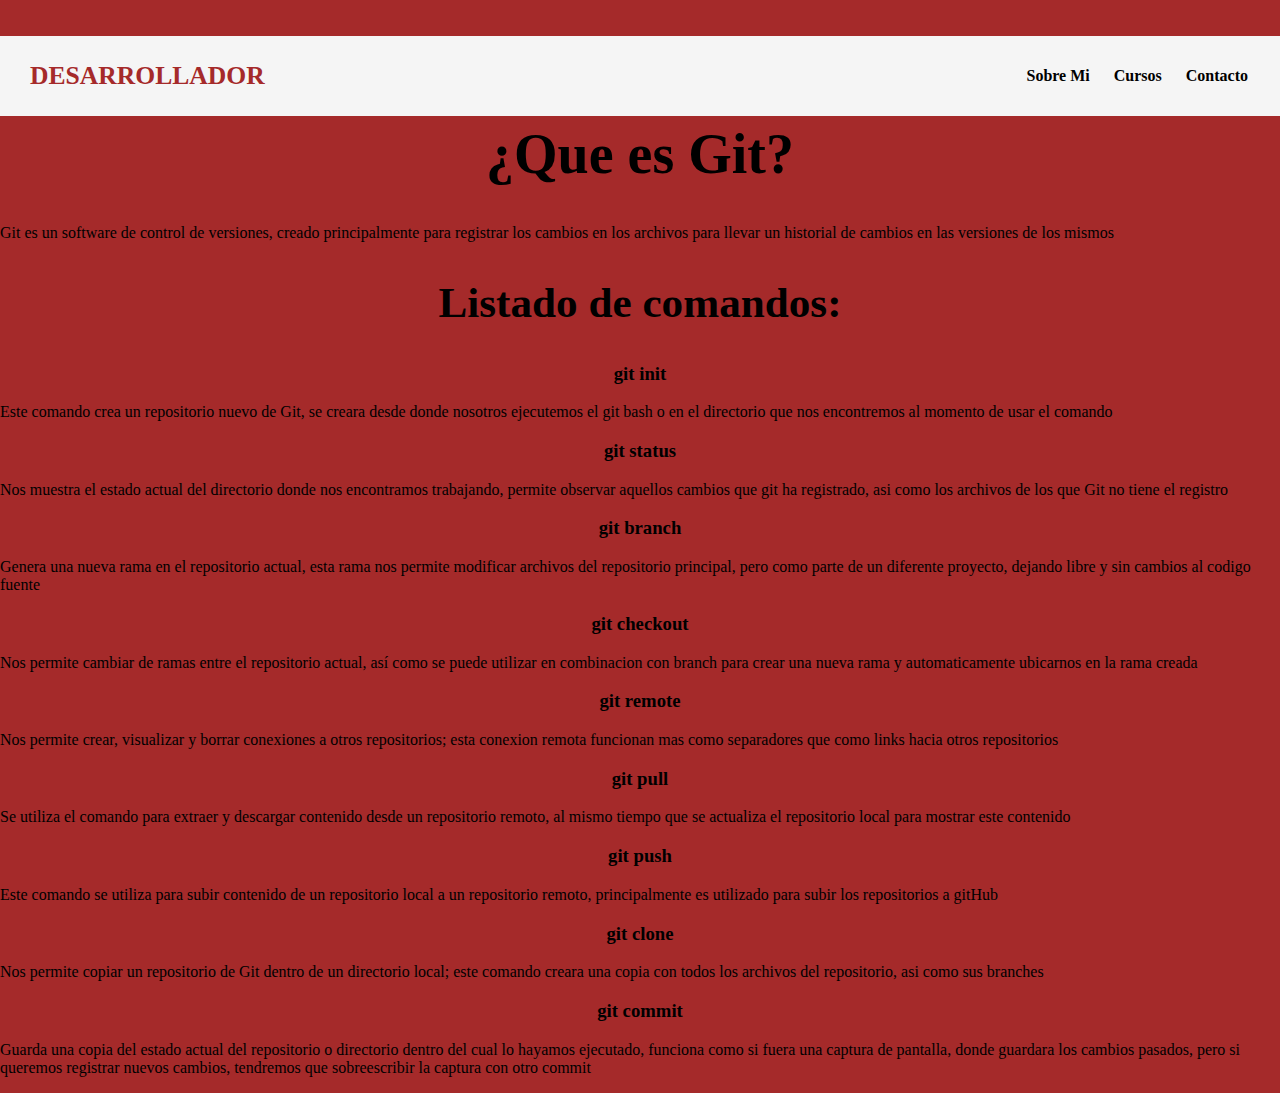
==== GIT.html @ 4173bbb1 "tercera version creo" ====
<!DOCTYPE html>
<html lang="en">
    <head>
        <meta charset="UTF-8" />
        <meta http-equiv="X-UA-Compatible" content="IE=edge" />
        <meta name="viewport" content="width=device-width, initial-scale=1.0" />
        <title> PÁGINA DE DESARROLLADOR </title>
        <link rel="stylesheet" href="GITestilo.css"/>
    </head>
    <body>
       <header>
            <div class="container">
                <p class="logo">DESARROLLADOR</p>
                <nav>
                    <a href="index.html"> Sobre Mi </a> 
                    <a href="index.html #cursos"> Cursos </a>  
                    <a href="index.html #contacto"> Contacto </a>  
                </nav>
            </div>
       </header> 

       <section id="QUEESGIT">
        <div class="container">

        <div class="img-container"></div>
        <div class="texto">

             <h2> ¿QUÉ ES GIT? </h2>
             <P><div align = "center"><h1> ¿Que es Git? </div></P>
                <P> Git es un software  de control de versiones, creado principalmente para registrar los cambios 
                    en los archivos para llevar un historial de cambios en las versiones de los mismos </P>
                <P><div align = "center"><h2> Listado de comandos: </div></P>
                <P><div align = "center"><h3> git init </div> </P>
                <P><div align = "left"> Este comando crea un repositorio nuevo de Git, se creara desde donde nosotros 
                    ejecutemos el git bash o en el directorio que nos encontremos al momento de usar el comando</div> </P>
                <P> <div align = "center"><h3> git status </div> </P>
                <P><div align = "left"> Nos muestra el estado actual del directorio donde nos encontramos trabajando, 
                    permite observar aquellos cambios que git ha registrado, asi como los archivos de los que Git 
                    no tiene el registro </div> </P>
                <P> <div align = "center"><h3> git branch </div> </P>
                <P> <div align = "left"> Genera una nueva rama en el repositorio actual, esta rama nos permite modificar
                     archivos del repositorio principal, pero como parte de un diferente proyecto, dejando libre y 
                     sin cambios al codigo fuente </div></P> 
                <P> <div align = "center"><h3> git checkout </div> </P>
                <P><div align = "left"> Nos permite cambiar de ramas entre el repositorio actual, así como se puede
                     utilizar en combinacion con branch para crear una nueva rama y automaticamente ubicarnos en la
                      rama creada </div> </P>
                <P> <div align = "center"><h3> git remote </div></P>
                <P> <div align = "left"> Nos permite crear, visualizar y borrar conexiones a otros repositorios; esta 
                    conexion remota funcionan mas como separadores que como links hacia otros repositorios </div> </P>
                <P> <div align = "center"><h3> git pull </div> </P>
                <P> Se utiliza el comando para extraer y descargar contenido desde un repositorio remoto, al mismo tiempo
                     que se actualiza el repositorio local para mostrar este contenido </P>
                <P> <div align = "center"><h3> git push </div> </P>
                <P><div align = "left"> Este comando se utiliza para subir contenido de un repositorio local a un repositorio 
                    remoto, principalmente es utilizado para subir los repositorios a gitHub </div> </P>
                <P> <div align = "center"><h3> git clone </div> </P>
                <P> <div align = "left"> Nos permite copiar un repositorio de Git dentro de un directorio local; 
                    este comando creara una copia con todos los archivos del repositorio, asi como sus branches </div> </P>
                <P> <div align = "center"><h3> git commit </div> </P>
                <P> <div align = "left"> Guarda una copia del estado actual del repositorio o directorio dentro 
                    del cual lo hayamos ejecutado, funciona como si fuera una captura de pantalla, donde guardara 
                    los cambios  pasados, pero si queremos registrar nuevos cambios, tendremos que sobreescribir
                     la captura con otro commit </div></P>

        </div>
        </div>
        </section>
        </body>
</html>
---- GITestilo.css ----
*{
    box-sizing: border-box;
}

html{
    scroll-behavior: smooth;
}

body{
    font-family: "Roboto", "sans-serif";
    margin: 0;
    background-color: brown;
}


button:hover{
    background-color: black(101, 33, 165);

}   

.container{
    max-width: 1400px;
    margin: auto;  
}                   

header{
    background-color: rgb(245, 245, 245);
}
header .logo{
    margin: 0;
    padding: 25px 30px;
    font-weight: bold;
    color: brown;
    font-size: 1.6em; 
}

header .container{
    display: flex;
    flex-direction: column;
    align-items: center;
}

header nav{
    display: flex;
    flex-direction: column;
    text-align: center;
    padding-bottom: 25px;
}

header a{
    padding: 5px 12px;
    text-decoration: none;
    font-weight: bold;
    color: black;

    
}

header a:hover{
    color: brown;
}
h1{font-size: 3.5em;}
h2{font-size: 2.7em;}


@media (min-width: 720px){
    header{
        position: fixed;
        width: 100%;
    }
    
     header .container{
         flex-direction: row;  
         justify-content: space-between;
     }


    header nav{
        flex-direction: row;
        padding-bottom: 0;
        padding-right: 20px;
    }
}
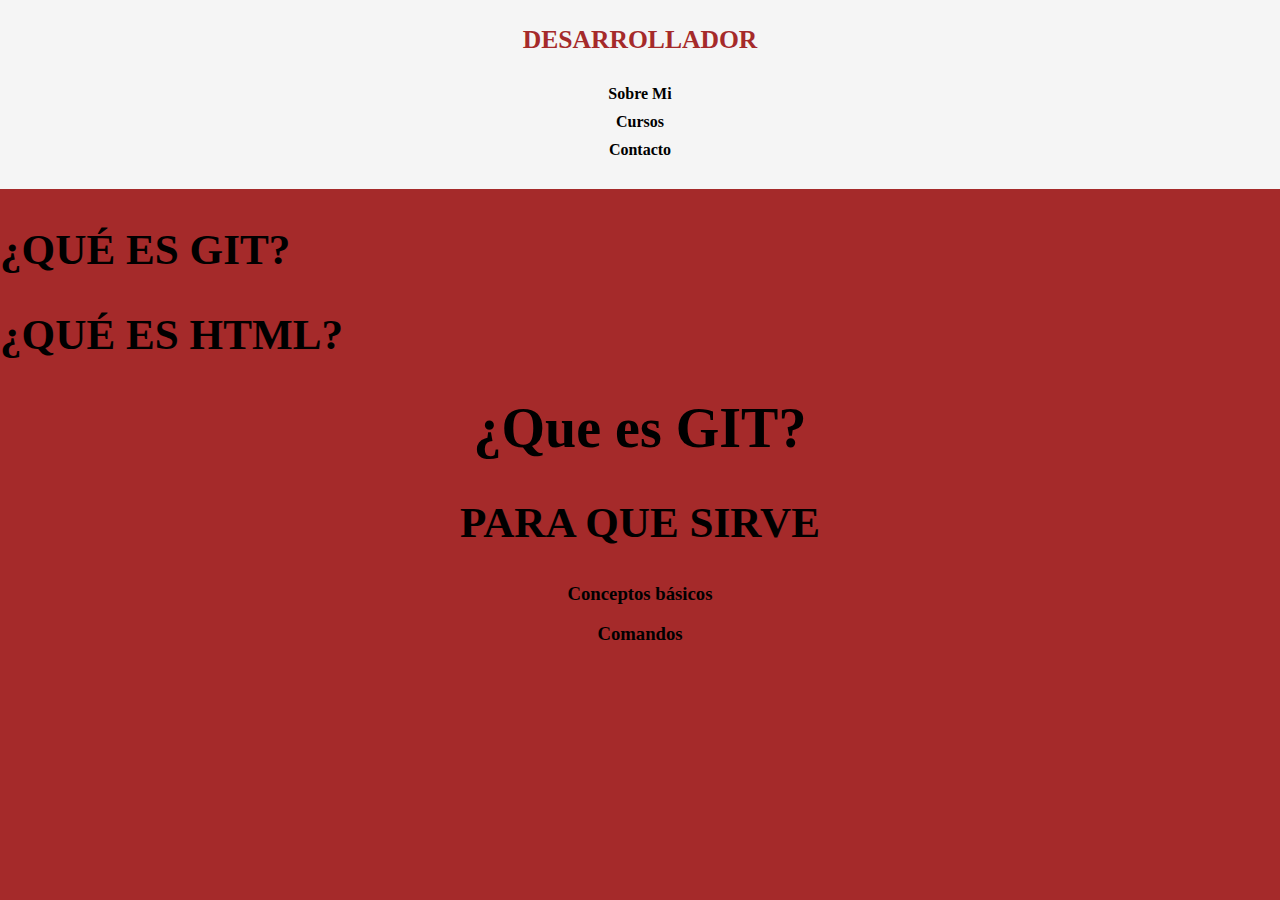
==== commit 098054f1: "tercera version no se que había subido" ====
--- a/GIT.html
+++ b/GIT.html
@@ -26,42 +26,19 @@
         <div class="texto">
 
              <h2> ¿QUÉ ES GIT? </h2>
-             <P><div align = "center"><h1> ¿Que es Git? </div></P>
-                <P> Git es un software  de control de versiones, creado principalmente para registrar los cambios 
-                    en los archivos para llevar un historial de cambios en las versiones de los mismos </P>
-                <P><div align = "center"><h2> Listado de comandos: </div></P>
-                <P><div align = "center"><h3> git init </div> </P>
-                <P><div align = "left"> Este comando crea un repositorio nuevo de Git, se creara desde donde nosotros 
-                    ejecutemos el git bash o en el directorio que nos encontremos al momento de usar el comando</div> </P>
-                <P> <div align = "center"><h3> git status </div> </P>
-                <P><div align = "left"> Nos muestra el estado actual del directorio donde nos encontramos trabajando, 
-                    permite observar aquellos cambios que git ha registrado, asi como los archivos de los que Git 
-                    no tiene el registro </div> </P>
-                <P> <div align = "center"><h3> git branch </div> </P>
-                <P> <div align = "left"> Genera una nueva rama en el repositorio actual, esta rama nos permite modificar
-                     archivos del repositorio principal, pero como parte de un diferente proyecto, dejando libre y 
-                     sin cambios al codigo fuente </div></P> 
-                <P> <div align = "center"><h3> git checkout </div> </P>
-                <P><div align = "left"> Nos permite cambiar de ramas entre el repositorio actual, así como se puede
-                     utilizar en combinacion con branch para crear una nueva rama y automaticamente ubicarnos en la
-                      rama creada </div> </P>
-                <P> <div align = "center"><h3> git remote </div></P>
-                <P> <div align = "left"> Nos permite crear, visualizar y borrar conexiones a otros repositorios; esta 
-                    conexion remota funcionan mas como separadores que como links hacia otros repositorios </div> </P>
-                <P> <div align = "center"><h3> git pull </div> </P>
-                <P> Se utiliza el comando para extraer y descargar contenido desde un repositorio remoto, al mismo tiempo
-                     que se actualiza el repositorio local para mostrar este contenido </P>
-                <P> <div align = "center"><h3> git push </div> </P>
-                <P><div align = "left"> Este comando se utiliza para subir contenido de un repositorio local a un repositorio 
-                    remoto, principalmente es utilizado para subir los repositorios a gitHub </div> </P>
-                <P> <div align = "center"><h3> git clone </div> </P>
-                <P> <div align = "left"> Nos permite copiar un repositorio de Git dentro de un directorio local; 
-                    este comando creara una copia con todos los archivos del repositorio, asi como sus branches </div> </P>
-                <P> <div align = "center"><h3> git commit </div> </P>
-                <P> <div align = "left"> Guarda una copia del estado actual del repositorio o directorio dentro 
-                    del cual lo hayamos ejecutado, funciona como si fuera una captura de pantalla, donde guardara 
-                    los cambios  pasados, pero si queremos registrar nuevos cambios, tendremos que sobreescribir
-                     la captura con otro commit </div></P>
+             <h2> ¿QUÉ ES HTML? </h2>
+             <P><div align = "center"><h1> ¿Que es GIT? </div></P>
+                <P>  </P>
+                
+                <P><div align = "center"><h2> PARA QUE SIRVE </div></P>
+
+                <P><div align = "center"><h3> Conceptos básicos </div> </P>
+
+                <P><div align = "left"> </div> </P>
+
+                <P> <div align = "center"><h3> Comandos </div> </P>
+                <P><div align = "left"> </div> </P>
+
 
         </div>
         </div>
--- a/GITestilo.css
+++ b/GITestilo.css
@@ -61,23 +61,3 @@
 }
 h1{font-size: 3.5em;}
 h2{font-size: 2.7em;}
-
-
-@media (min-width: 720px){
-    header{
-        position: fixed;
-        width: 100%;
-    }
-    
-     header .container{
-         flex-direction: row;  
-         justify-content: space-between;
-     }
-
-
-    header nav{
-        flex-direction: row;
-        padding-bottom: 0;
-        padding-right: 20px;
-    }
-}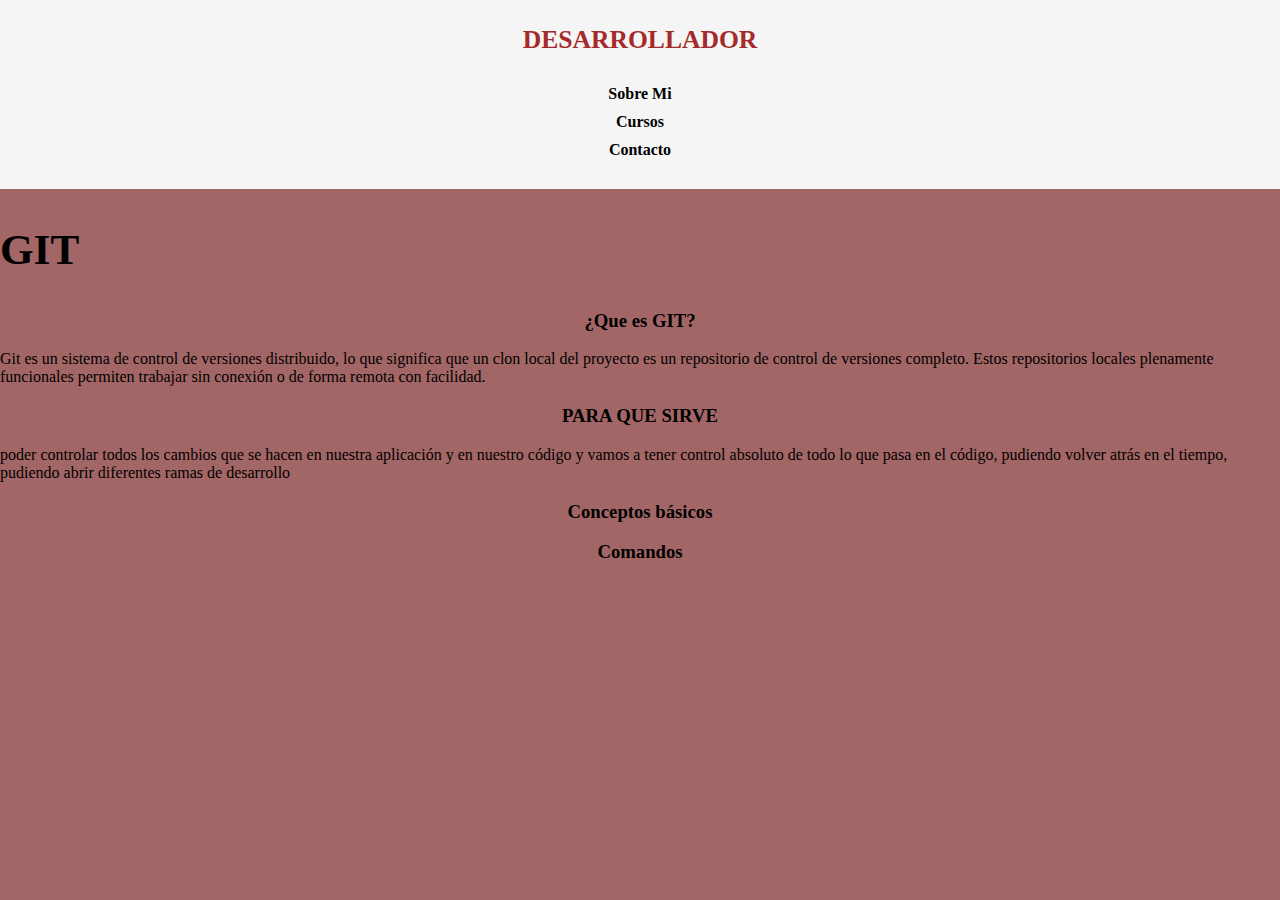
==== commit e4c5cd91: "ayuda no quiero reprobar" ====
--- a/GIT.html
+++ b/GIT.html
@@ -25,12 +25,17 @@
         <div class="img-container"></div>
         <div class="texto">
 
-             <h2> ¿QUÉ ES GIT? </h2>
-             <h2> ¿QUÉ ES HTML? </h2>
-             <P><div align = "center"><h1> ¿Que es GIT? </div></P>
-                <P>  </P>
+             <h2> GIT </h2>
+             <P><div align = "center"><h3> ¿Que es GIT? </div></P>
+                <P>  Git es un sistema de control de versiones distribuido, lo que significa que un clon local 
+                     del proyecto es un repositorio de control de versiones completo. Estos
+                     repositorios locales plenamente funcionales permiten trabajar sin conexión 
+                     o de forma remota con facilidad. </P>
                 
-                <P><div align = "center"><h2> PARA QUE SIRVE </div></P>
+                <P><div align = "center"><h3> PARA QUE SIRVE </div></P>
+                    <P>poder controlar todos los cambios que se hacen en nuestra aplicación y en nuestro código y 
+                        vamos a tener control absoluto de todo lo que pasa en el código, pudiendo volver 
+                        atrás en el tiempo, pudiendo abrir diferentes ramas de desarrollo</P>
 
                 <P><div align = "center"><h3> Conceptos básicos </div> </P>
 
--- a/GITestilo.css
+++ b/GITestilo.css
@@ -9,7 +9,7 @@
 body{
     font-family: "Roboto", "sans-serif";
     margin: 0;
-    background-color: brown;
+    background-color: rgb(163, 102, 102);
 }
 
 
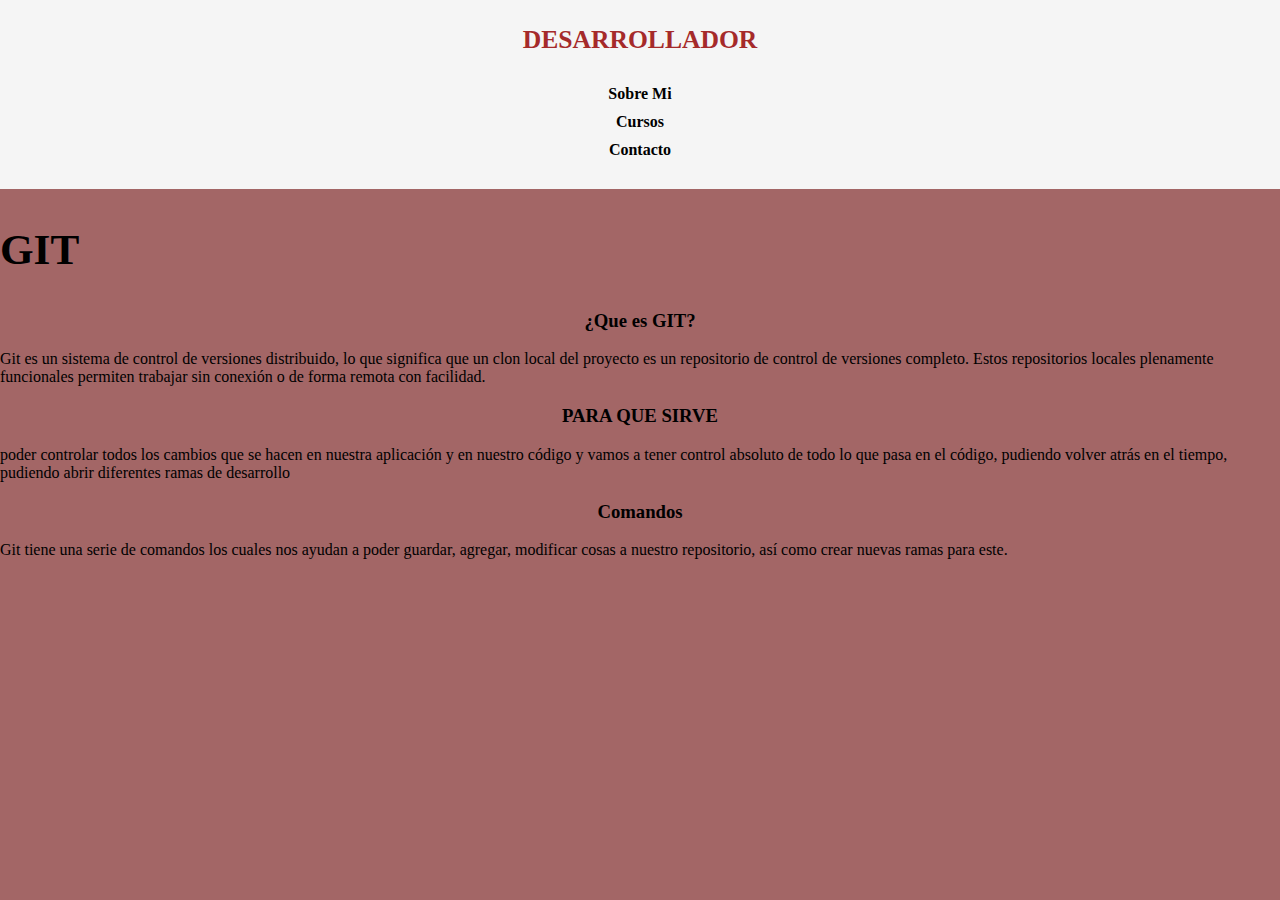
==== commit 686c2668: "ya va mejor (V5)" ====
--- a/GIT.html
+++ b/GIT.html
@@ -37,12 +37,10 @@
                         vamos a tener control absoluto de todo lo que pasa en el código, pudiendo volver 
                         atrás en el tiempo, pudiendo abrir diferentes ramas de desarrollo</P>
 
-                <P><div align = "center"><h3> Conceptos básicos </div> </P>
-
-                <P><div align = "left"> </div> </P>
-
                 <P> <div align = "center"><h3> Comandos </div> </P>
-                <P><div align = "left"> </div> </P>
+                <P><div align = "left"> </div>Git tiene una serie de comandos los cuales nos ayudan a 
+                poder guardar, agregar, modificar cosas a nuestro repositorio, así como crear nuevas ramas
+                para este. </P>
 
 
         </div>
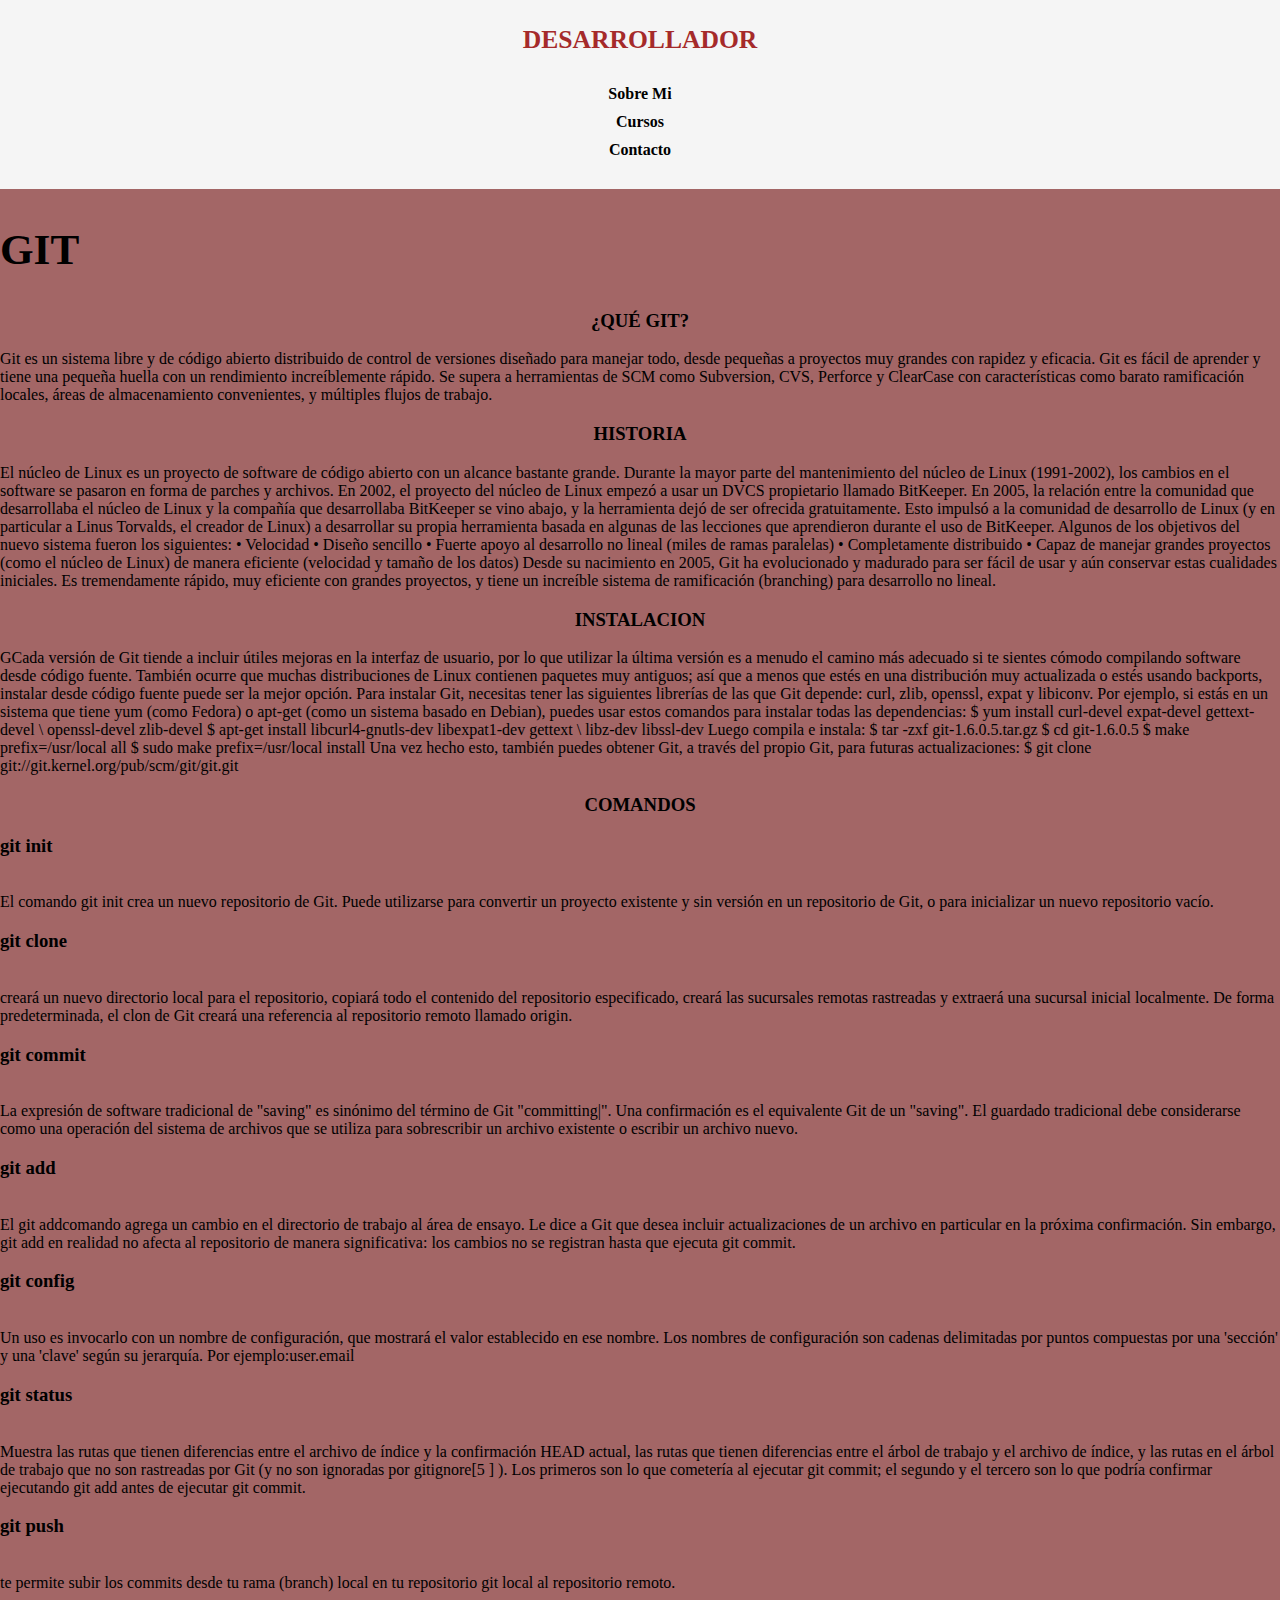
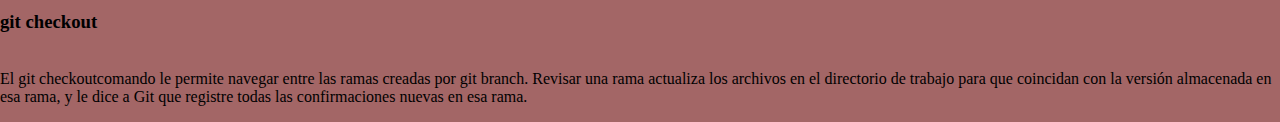
==== commit d74bdb45: "ya le puse mas informacion ;)" ====
--- a/GIT.html
+++ b/GIT.html
@@ -26,21 +26,105 @@
         <div class="texto">
 
              <h2> GIT </h2>
-             <P><div align = "center"><h3> ¿Que es GIT? </div></P>
-                <P>  Git es un sistema de control de versiones distribuido, lo que significa que un clon local 
-                     del proyecto es un repositorio de control de versiones completo. Estos
-                     repositorios locales plenamente funcionales permiten trabajar sin conexión 
-                     o de forma remota con facilidad. </P>
+             <P><div align = "center"><h3> ¿QUÉ GIT? </div></P>
+                <P> Git es un sistema libre y de código abierto distribuido de control de versiones diseñado 
+                    para manejar todo, desde pequeñas a proyectos muy grandes con rapidez y eficacia.
+                    Git es fácil de aprender y tiene una pequeña huella con un rendimiento increíblemente rápido.
+                     Se supera a herramientas de SCM como Subversion, CVS, Perforce y 
+                     ClearCase con características como barato ramificación locales, áreas de 
+                     almacenamiento convenientes, y múltiples flujos de trabajo.
+                     </P>
                 
-                <P><div align = "center"><h3> PARA QUE SIRVE </div></P>
-                    <P>poder controlar todos los cambios que se hacen en nuestra aplicación y en nuestro código y 
-                        vamos a tener control absoluto de todo lo que pasa en el código, pudiendo volver 
-                        atrás en el tiempo, pudiendo abrir diferentes ramas de desarrollo</P>
+                <P><div align = "center"><h3> HISTORIA </div></P>
+                    <P>El núcleo de Linux es un proyecto de software de código abierto con un alcance bastante grande. 
+                        Durante la mayor parte del mantenimiento del núcleo de Linux (1991-2002), los cambios en el software 
+                        se pasaron en forma de parches y archivos. En 2002, el proyecto del núcleo de Linux empezó a usar un 
+                        DVCS propietario llamado BitKeeper. En 2005, la relación entre la comunidad que desarrollaba el núcleo 
+                        de Linux y la compañía que desarrollaba BitKeeper se vino abajo, y la herramienta dejó de ser ofrecida 
+                        gratuitamente. Esto impulsó a la comunidad de desarrollo de Linux (y en particular a Linus Torvalds,
+                         el creador de Linux) a desarrollar su propia herramienta basada en algunas de las lecciones que aprendieron
+                        durante el uso de BitKeeper. Algunos de los objetivos del nuevo sistema fueron los siguientes:
+                          • Velocidad • Diseño sencillo • Fuerte apoyo al desarrollo no lineal (miles de ramas paralelas)
+                          • Completamente distribuido • Capaz de manejar grandes proyectos (como el núcleo de Linux) de manera
+                           eficiente (velocidad y tamaño de los datos) Desde su nacimiento en 2005, Git ha evolucionado y madurado
+                           para ser fácil de usar y aún conservar estas cualidades iniciales. Es tremendamente rápido, muy eficiente 
+                           con grandes proyectos, y tiene un increíble sistema de ramificación (branching) para desarrollo no lineal.</P>
 
-                <P> <div align = "center"><h3> Comandos </div> </P>
-                <P><div align = "left"> </div>Git tiene una serie de comandos los cuales nos ayudan a 
-                poder guardar, agregar, modificar cosas a nuestro repositorio, así como crear nuevas ramas
-                para este. </P>
+                <P> <div align = "center"><h3> INSTALACION </div> </P>
+                <P><div align = "left"> </div>GCada versión de Git tiende a incluir útiles mejoras en la interfaz de usuario, por lo que 
+                        utilizar la última versión es a menudo el camino más adecuado si te sientes cómodo compilando software desde código fuente. 
+                        También ocurre que muchas distribuciones de Linux contienen paquetes muy antiguos; así que a menos que estés en una 
+                        distribución muy actualizada o estés usando backports, instalar desde código fuente puede ser la mejor opción. 
+                        Para instalar Git, necesitas tener las siguientes librerías de las que Git depende: curl, zlib, openssl, expat y libiconv.
+                        Por ejemplo, si estás en un sistema que tiene yum (como Fedora) o apt-get (como un sistema basado en Debian), puedes usar
+                        estos comandos para instalar todas las dependencias:
+                         $ yum install curl-devel expat-devel gettext-devel \
+
+                        openssl-devel zlib-devel
+                        $ apt-get install libcurl4-gnutls-dev libexpat1-dev gettext \ 
+                        libz-dev libssl-dev
+                        Luego compila e instala: $ tar -zxf git-1.6.0.5.tar.gz $ cd git-1.6.0.5 
+                        $ make prefix=/usr/local all $ sudo make prefix=/usr/local install
+                        Una vez hecho esto, también puedes obtener Git, a través del propio Git,
+                        para futuras actualizaciones: $ git clone git://git.kernel.org/pub/scm/git/git.git
+                    </P>
+                
+                <P> <div align = "center"><h3> COMANDOS </div> </P>
+                    <P>
+                        <h3>git init</h3>
+                        <br> El comando git init crea un nuevo repositorio de Git. Puede utilizarse para convertir un proyecto
+                         existente y sin versión en un repositorio de Git, o para inicializar un nuevo repositorio vacío.
+                    </P>
+                    <P>
+                        <h3>git clone</h3>
+                        <br>creará un nuevo directorio local para el repositorio, copiará todo el contenido del repositorio 
+                        especificado, creará las sucursales remotas rastreadas y extraerá una sucursal inicial localmente. 
+                        De forma predeterminada, el clon de Git creará una referencia al repositorio remoto llamado  origin.
+                    </P>
+                    <P>
+                        <h3>git commit</h3>
+                        <br>  La expresión de software tradicional de "saving" es sinónimo del término de Git "committing|".
+                         Una confirmación es el equivalente Git de un "saving". El guardado tradicional debe considerarse como
+                         una operación del sistema de archivos que se utiliza para sobrescribir un archivo existente o escribir un 
+                         archivo nuevo.
+                    </P>
+                    <h3>git add</h3>
+                        <br>El git addcomando agrega un cambio en el directorio de trabajo al área de ensayo. Le dice a Git que desea
+                         incluir actualizaciones de un archivo en particular en la próxima confirmación. Sin embargo,
+                         git add en realidad no afecta al repositorio de manera significativa: los cambios no se registran hasta que 
+                         ejecuta git commit.
+                    </P>
+                    <P>
+                    <h3>git config</h3>
+                         <br> Un uso es invocarlo con un nombre de configuración, que mostrará el valor establecido en ese nombre.
+                         Los nombres de configuración son cadenas delimitadas por puntos compuestas por una 'sección' y 
+                         una 'clave' según su jerarquía. Por ejemplo:user.email
+                        </P>
+                    </P>
+                    <P>
+                        <h3>git status</h3>
+                            <br> Muestra las rutas que tienen diferencias entre el archivo de índice y la confirmación HEAD actual,
+                            las rutas que tienen diferencias entre el árbol de trabajo y el archivo de índice, y las rutas en el árbol
+                            de trabajo que no son rastreadas por Git (y no son ignoradas por gitignore[5 ] ). Los primeros son lo que
+                            cometería al ejecutar git commit; el segundo y el tercero son lo que podría confirmar ejecutando git add
+                            antes de ejecutar git commit.
+                            </P>
+                    </P>
+                    <P>
+                        <h3>git push</h3>
+                            <br> te permite subir los commits desde tu rama (branch) local en tu repositorio
+                             git local al repositorio remoto.
+                            </P>
+                    </P>
+                    <P>
+                        <h3>git checkout</h3>
+                            <br> El git checkoutcomando le permite navegar entre las ramas creadas por git branch. Revisar una rama 
+                            actualiza los archivos en el directorio de trabajo para que coincidan con la versión almacenada en esa rama,
+                            y ​​le dice a Git que registre todas las confirmaciones nuevas en esa rama.
+                            </P>
+                    </P>
+
+                    
 
 
         </div>
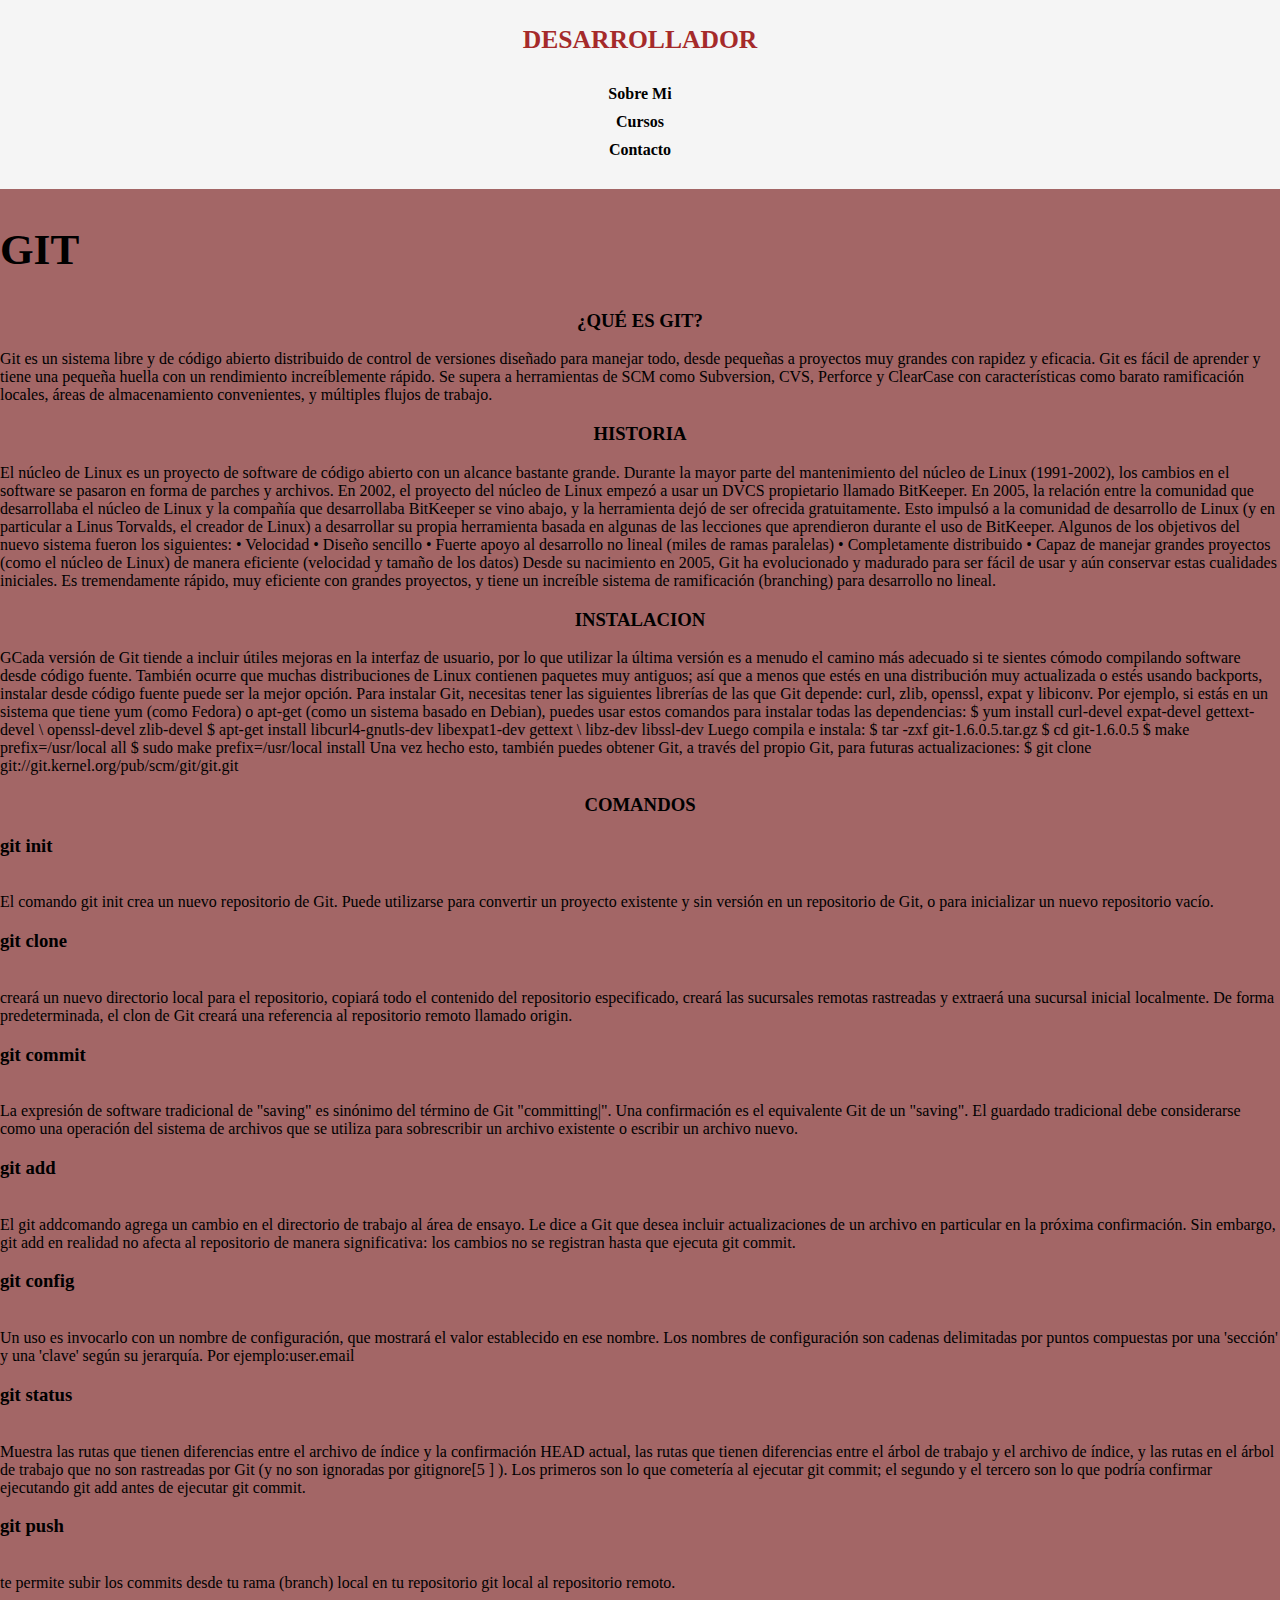
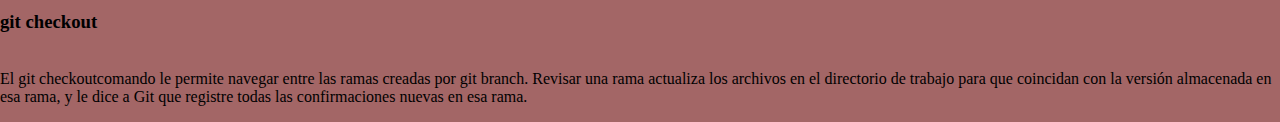
==== commit 7f371895: "no me reprueben plis" ====
--- a/GIT.html
+++ b/GIT.html
@@ -26,7 +26,7 @@
         <div class="texto">
 
              <h2> GIT </h2>
-             <P><div align = "center"><h3> ¿QUÉ GIT? </div></P>
+             <P><div align = "center"><h3> ¿QUÉ ES GIT? </div></P>
                 <P> Git es un sistema libre y de código abierto distribuido de control de versiones diseñado 
                     para manejar todo, desde pequeñas a proyectos muy grandes con rapidez y eficacia.
                     Git es fácil de aprender y tiene una pequeña huella con un rendimiento increíblemente rápido.
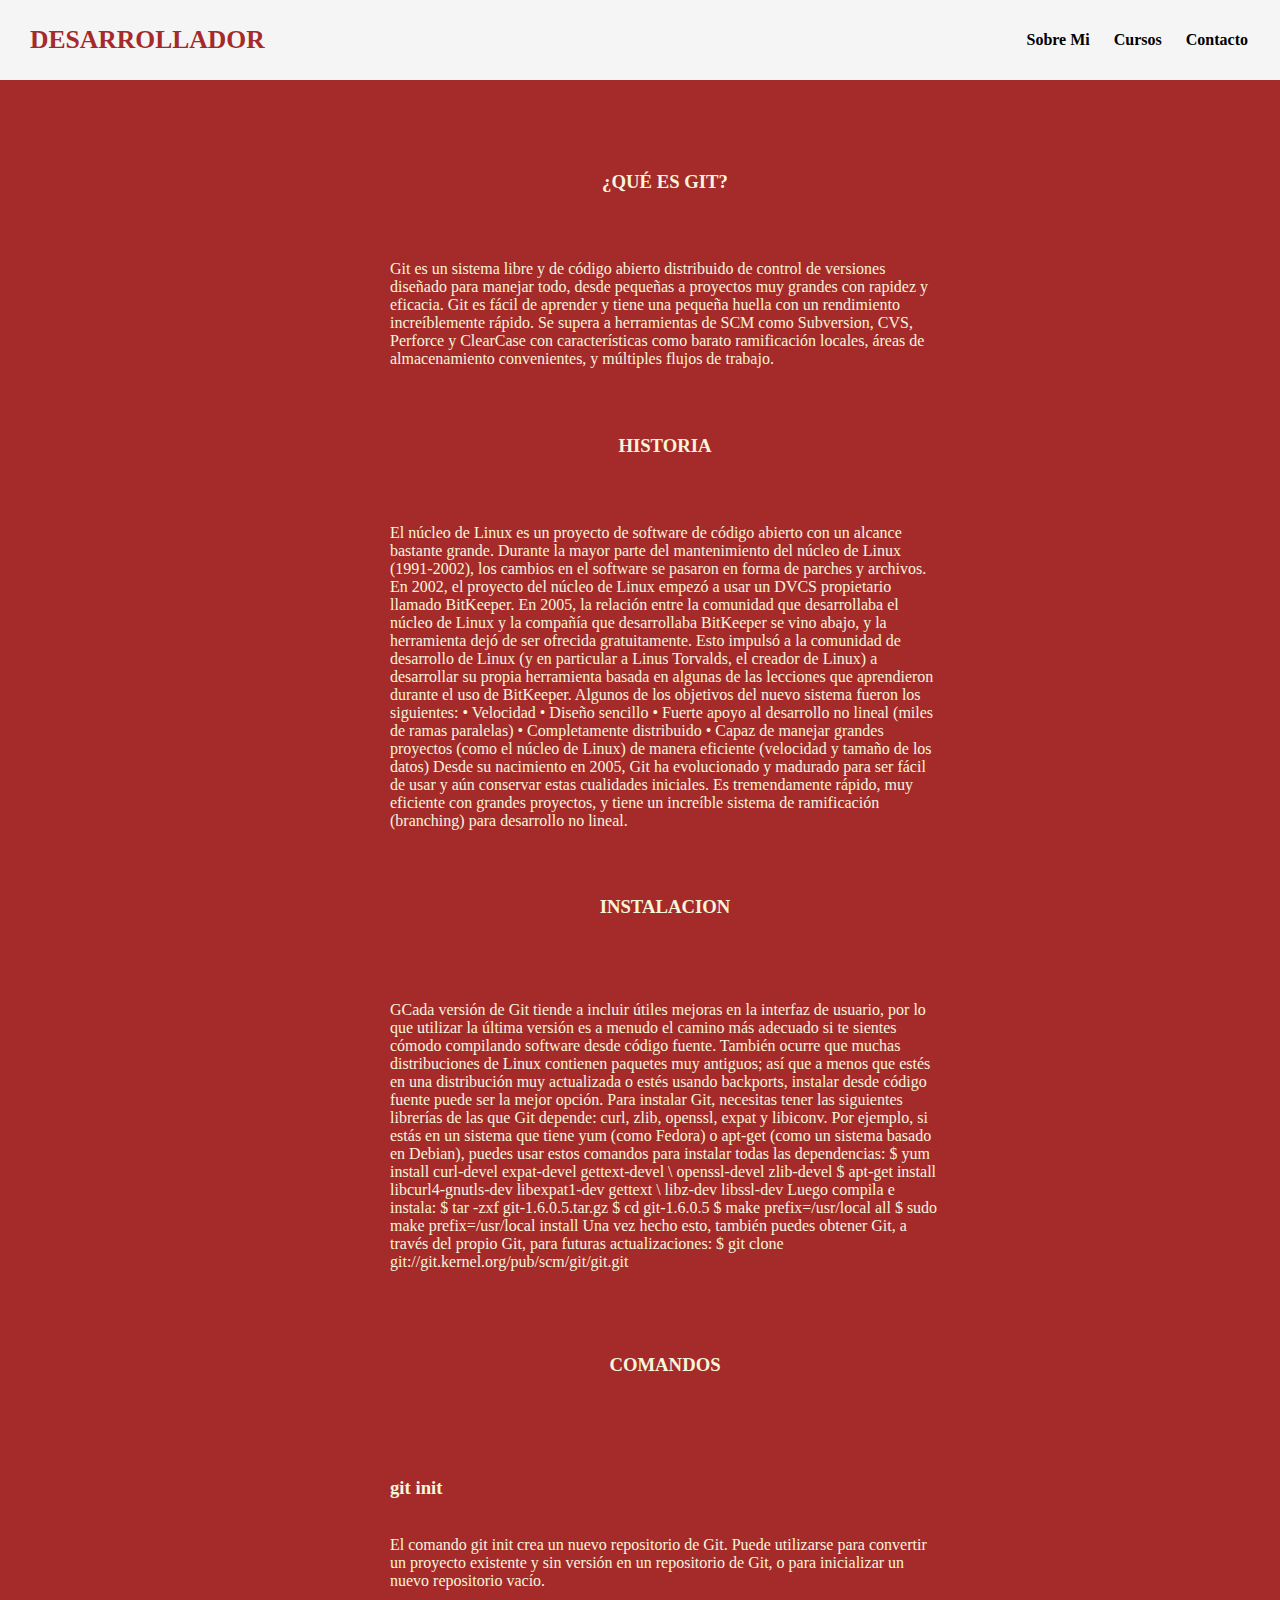
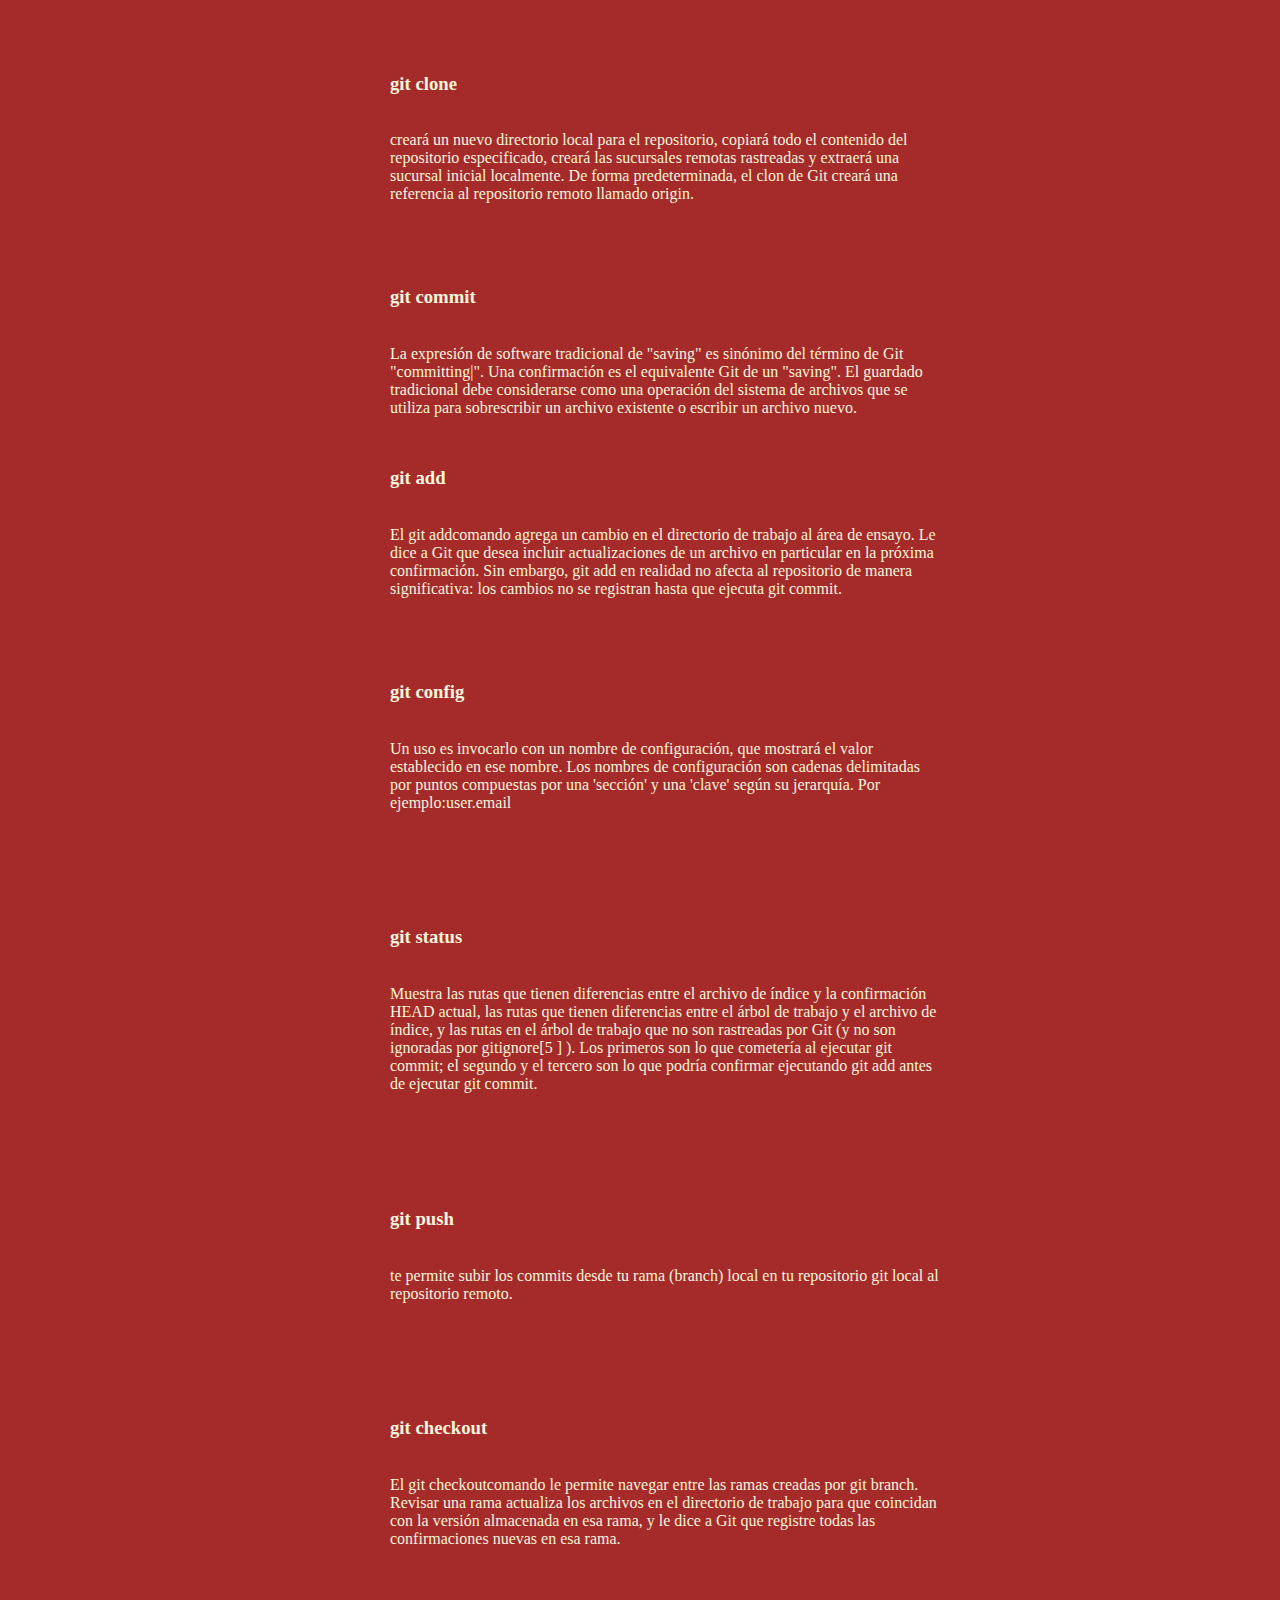
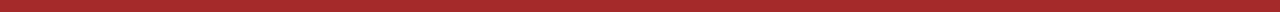
==== commit 994c5199: "Ultima Versión (creo)" ====
--- a/GIT.html
+++ b/GIT.html
@@ -25,7 +25,7 @@
         <div class="img-container"></div>
         <div class="texto">
 
-             <h2> GIT </h2>
+            <div align = "center"><h2> GIT </h2></div>
              <P><div align = "center"><h3> ¿QUÉ ES GIT? </div></P>
                 <P> Git es un sistema libre y de código abierto distribuido de control de versiones diseñado 
                     para manejar todo, desde pequeñas a proyectos muy grandes con rapidez y eficacia.
--- a/GITestilo.css
+++ b/GITestilo.css
@@ -61,3 +61,42 @@
 }
 h1{font-size: 3.5em;}
 h2{font-size: 2.7em;}
+
+#QUEESGIT{
+    background-color: brown;
+    color: beige;
+    text-align: center;
+}
+#QUEESGIT .container{
+    display: flex;
+    justify-content: center;
+
+}
+#QUEESGIT .texto{
+    width: 50%;
+    max-width: 600px;
+    text-align: initial;
+    padding-left: 50px;
+    display: flex;
+    flex-direction: column;
+    justify-content: center;
+}
+@media (min-width: 720px){
+    header{
+        position: fixed;
+        width: 100%;
+    }
+
+     header .container{
+         flex-direction: row;  
+         justify-content: space-between;
+     }
+
+
+    header nav{
+        flex-direction: row;
+        padding-bottom: 0;
+        padding-right: 20px;
+
+    }
+}